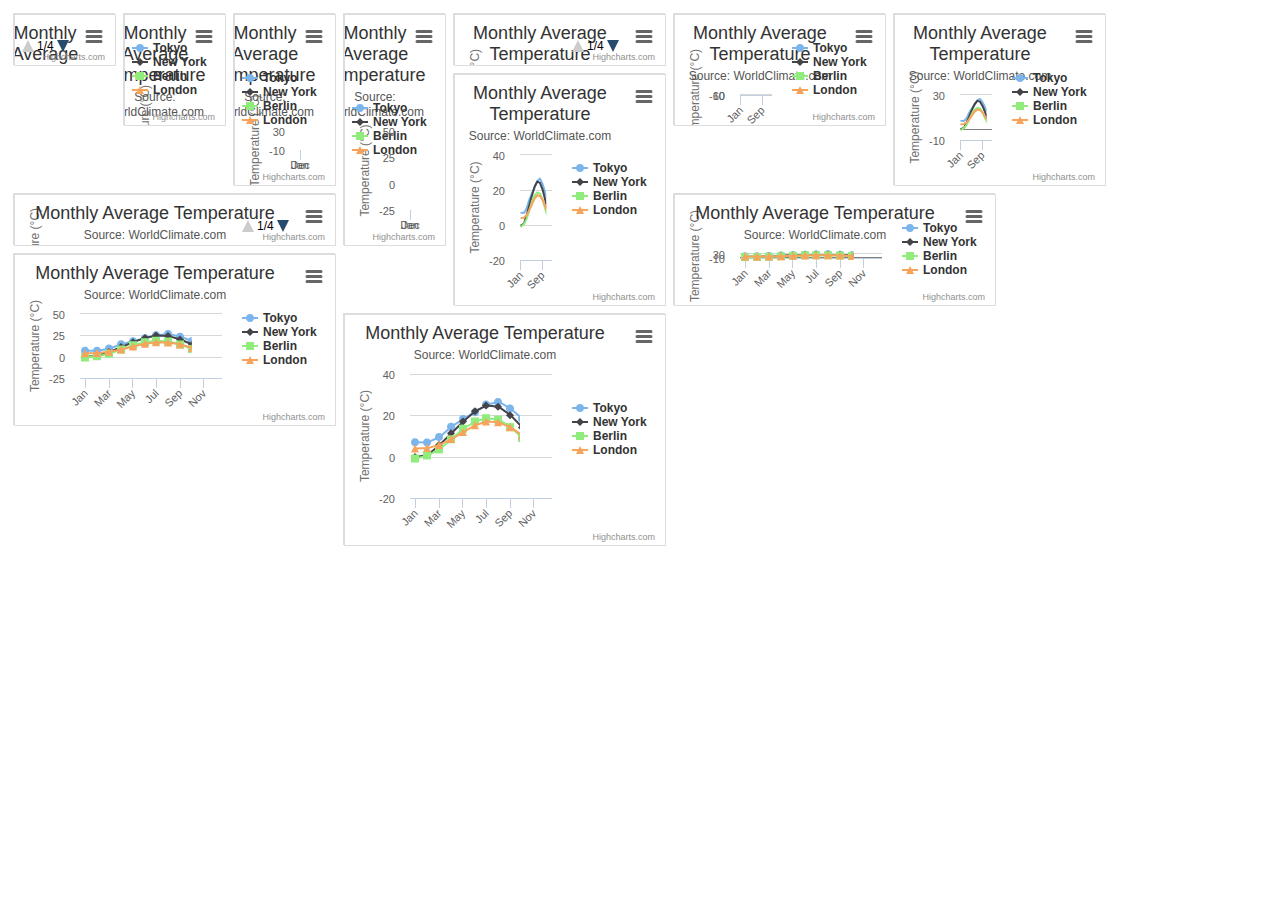
==== index.html @ ed5ff601 "Initial commit for grid chart demo using gridster and highcharts." ====
<!DOCTYPE html>
<html lang="en">
<head>
  <meta charset="utf-8">
<link href="jquery-ui/jquery-ui.css" rel="stylesheet">
<script src="jquery-1.11.3.min.js"></script>
<script src="jquery-ui/jquery-ui.js"></script>
<script src="jquery-gridster/jquery.gridster.js"></script>
<link href="jquery-gridster/jquery.gridster.css" rel="stylesheet">
<script src="angular.js"></script>
<script src="Highcharts-4.2.1/js/highcharts.js"></script>
<script src="Highcharts-4.2.1/js/modules/exporting.js"></script>
<link href="style.css" rel="stylesheet">
</head>
<body ng-app="ChartGrid" ng-controller="ctrl">

<!--
<div id="container0" class="plot-container ui-widget-content" resizable-chart width="500" ng-model="sizeWatcher"></div>
-->

<div class="gridster">
</div>
<script src="linechart.js"></script>
<script src="gridbuilder.js"></script>
<script src="controller.js"></script>

</body>
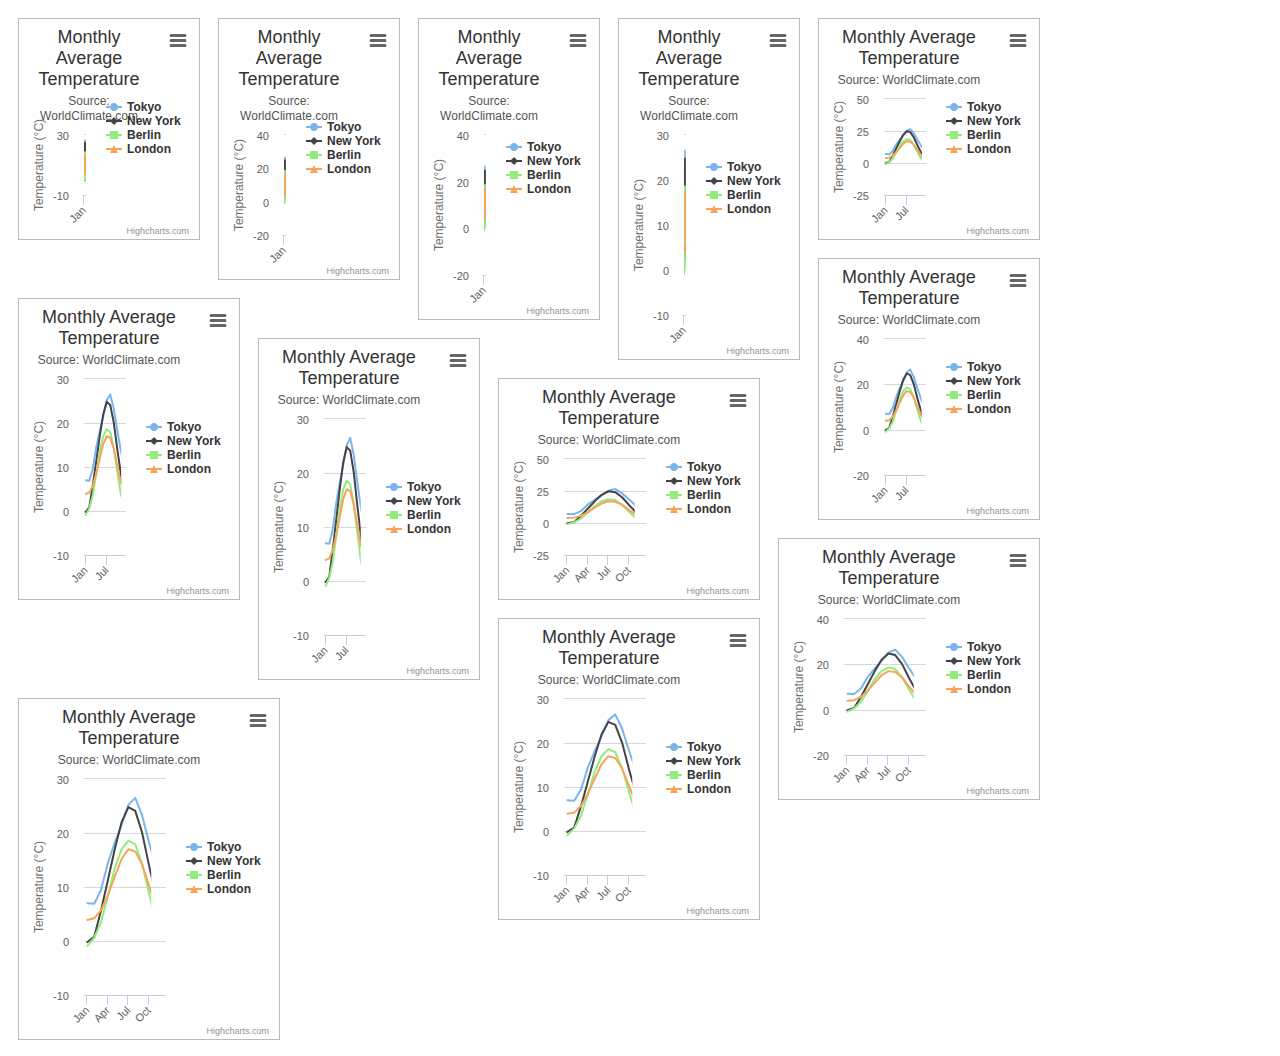
==== commit a0ad364e: "Fixed chart resizing bug." ====
--- a/index.html
+++ b/index.html
@@ -2,9 +2,7 @@
 <html lang="en">
 <head>
   <meta charset="utf-8">
-<link href="jquery-ui/jquery-ui.css" rel="stylesheet">
 <script src="jquery-1.11.3.min.js"></script>
-<script src="jquery-ui/jquery-ui.js"></script>
 <script src="jquery-gridster/jquery.gridster.js"></script>
 <link href="jquery-gridster/jquery.gridster.css" rel="stylesheet">
 <script src="angular.js"></script>
--- a/style.css
+++ b/style.css
@@ -0,0 +1,23 @@
+.plot-container {
+	border: 1px solid #BBB;
+}
+
+.gridster .gs-w {
+    cursor: pointer;
+}
+
+
+.gridster .preview-holder {
+    border: none;!important;
+    background: #BBB!important;
+}
+
+.gridster div header {
+        background: #999;
+        display: block;
+        font-size: 20px;
+        line-height: normal;
+        padding: 4px 0 6px ;
+        margin-bottom: 20px;
+        cursor: move;
+}
